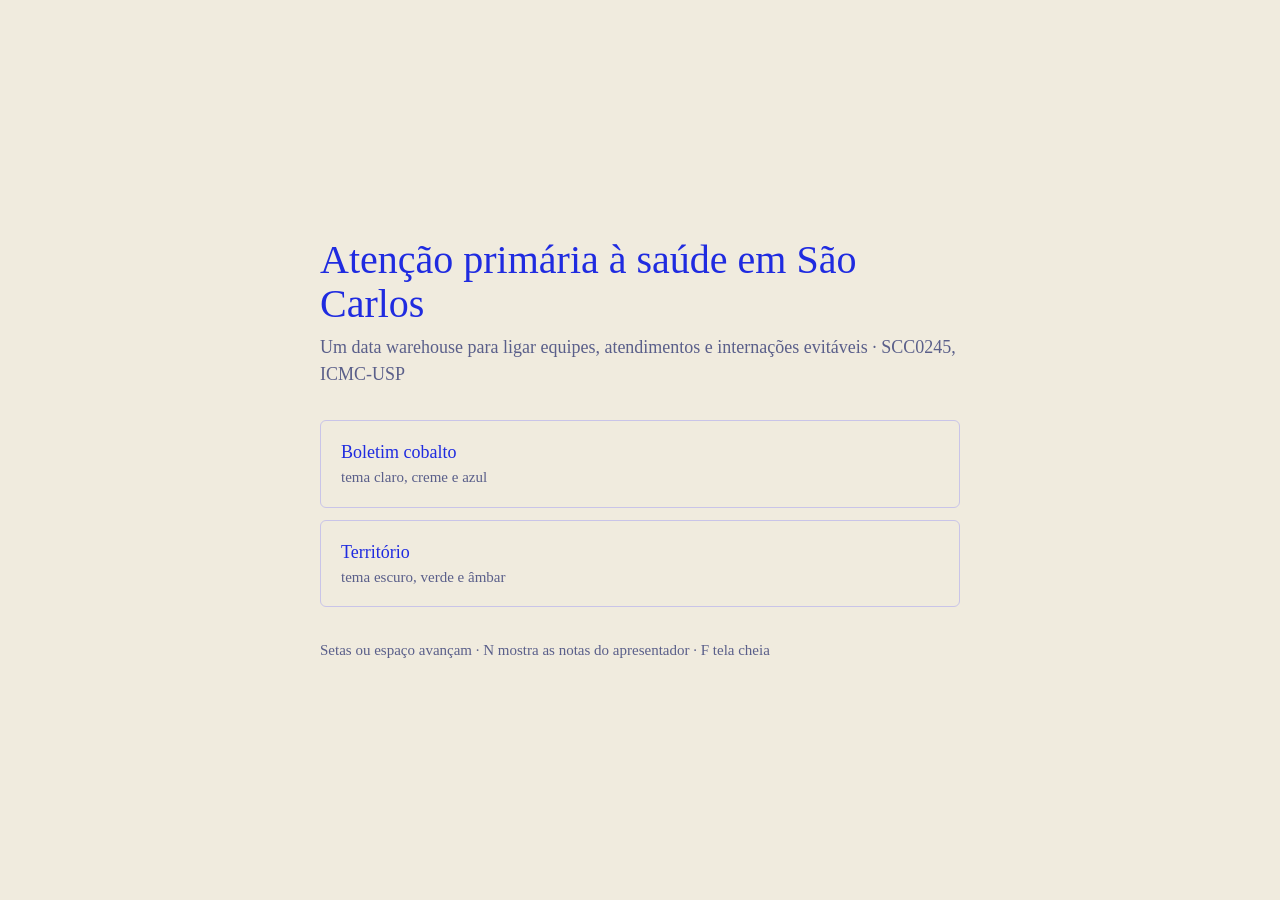
==== apresentacao/site/index.html @ 4763c02e "Trabalho Prático 1 SCC0245: DW da atenção primária em São Carlos Notebook de ETL com dados reais de " ====
<!doctype html>
<html lang="pt-BR">
<head>
<meta charset="utf-8">
<meta name="viewport" content="width=device-width, initial-scale=1">
<title>Atenção Primária em São Carlos – SCC0245</title>
<style>
  :root { --bg: #F0EBDE; --ink: #1F2BE0; --mute: #5a5f8a; --line: #c9c4e8; }
  @media (prefers-color-scheme: dark) { :root { --bg: #0b1d1c; --ink: #5fe0b0; --mute: #9bb8b0; --line: #24423f; } }
  body { margin: 0; min-height: 100vh; background: var(--bg); color: var(--ink);
         font: 18px/1.5 Georgia, "Times New Roman", serif; display: grid; place-items: center; }
  main { max-width: 640px; padding: 48px 16px; }
  h1 { font-size: 40px; line-height: 1.1; margin: 0 0 8px; font-weight: 500; }
  p { color: var(--mute); margin: 0 0 32px; }
  a { display: block; padding: 18px 20px; margin-bottom: 12px; border: 1.5px solid var(--line);
      color: var(--ink); text-decoration: none; border-radius: 6px; }
  a:hover { border-color: var(--ink); }
  a small { display: block; color: var(--mute); font-size: 15px; }
  footer { margin-top: 32px; font-size: 15px; color: var(--mute); }
</style>
</head>
<body>
<main>
  <h1>Atenção primária à saúde em São Carlos</h1>
  <p>Um data warehouse para ligar equipes, atendimentos e internações evitáveis · SCC0245, ICMC-USP</p>
  <a href="apresentacao_cobalto.html">Boletim cobalto<small>tema claro, creme e azul</small></a>
  <a href="apresentacao_territorio.html">Território<small>tema escuro, verde e âmbar</small></a>
  <footer>Setas ou espaço avançam · N mostra as notas do apresentador · F tela cheia</footer>
</main>
</body>
</html>
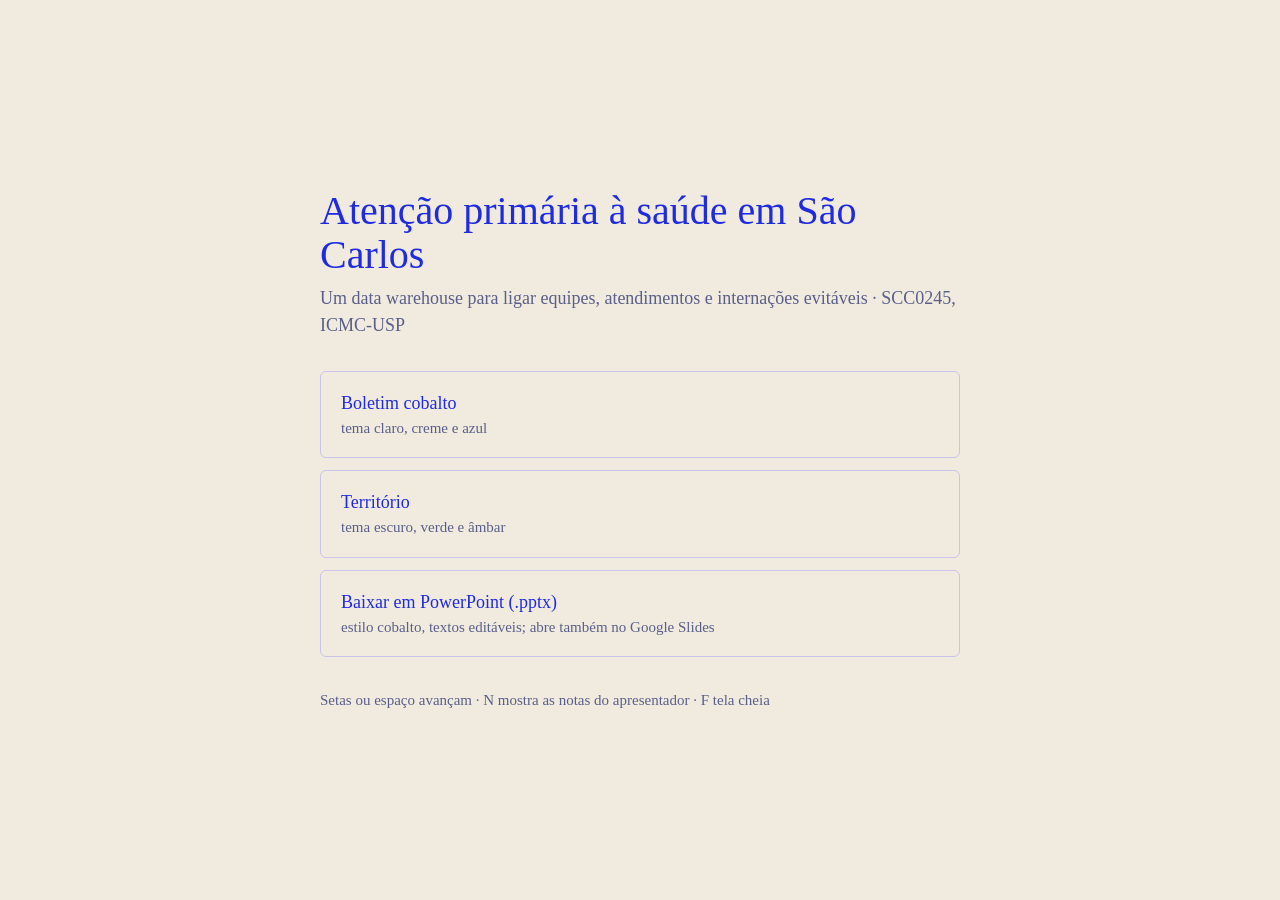
==== commit 9151702e: "Versão editável em PowerPoint (estilo cobalto) e link de download no site Co-Authored-By: Claude Opu" ====
--- a/apresentacao/site/index.html
+++ b/apresentacao/site/index.html
@@ -25,6 +25,7 @@
   <p>Um data warehouse para ligar equipes, atendimentos e internações evitáveis · SCC0245, ICMC-USP</p>
   <a href="apresentacao_cobalto.html">Boletim cobalto<small>tema claro, creme e azul</small></a>
   <a href="apresentacao_territorio.html">Território<small>tema escuro, verde e âmbar</small></a>
+  <a href="apresentacao_cobalto.pptx" download>Baixar em PowerPoint (.pptx)<small>estilo cobalto, textos editáveis; abre também no Google Slides</small></a>
   <footer>Setas ou espaço avançam · N mostra as notas do apresentador · F tela cheia</footer>
 </main>
 </body>
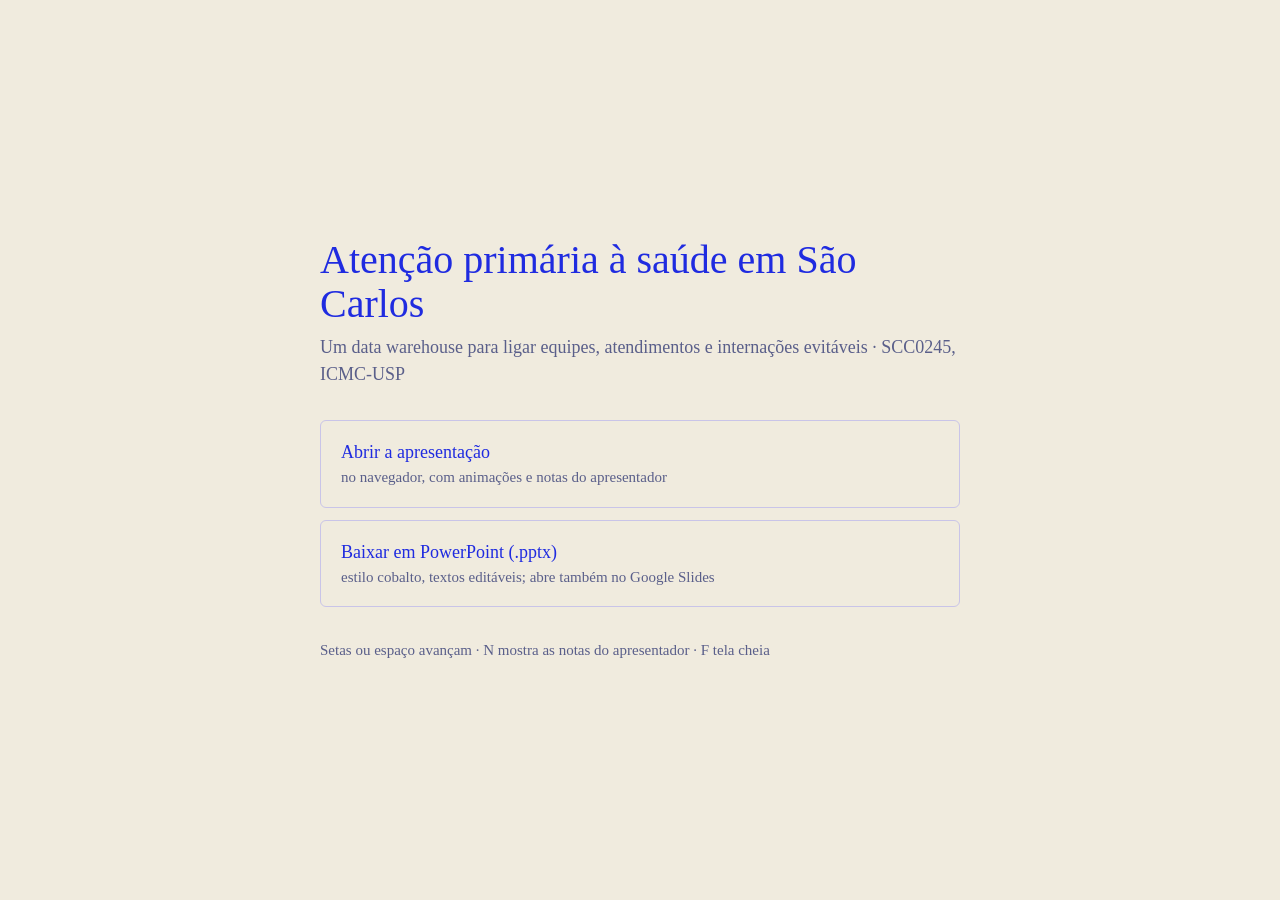
==== commit aac922c1: "Remove o estilo território: fica só o cobalto (HTML e .pptx) Co-Authored-By: Claude Opus 5.5 (1M con" ====
--- a/apresentacao/site/index.html
+++ b/apresentacao/site/index.html
@@ -23,8 +23,7 @@
 <main>
   <h1>Atenção primária à saúde em São Carlos</h1>
   <p>Um data warehouse para ligar equipes, atendimentos e internações evitáveis · SCC0245, ICMC-USP</p>
-  <a href="apresentacao_cobalto.html">Boletim cobalto<small>tema claro, creme e azul</small></a>
-  <a href="apresentacao_territorio.html">Território<small>tema escuro, verde e âmbar</small></a>
+  <a href="apresentacao_cobalto.html">Abrir a apresentação<small>no navegador, com animações e notas do apresentador</small></a>
   <a href="apresentacao_cobalto.pptx" download>Baixar em PowerPoint (.pptx)<small>estilo cobalto, textos editáveis; abre também no Google Slides</small></a>
   <footer>Setas ou espaço avançam · N mostra as notas do apresentador · F tela cheia</footer>
 </main>
